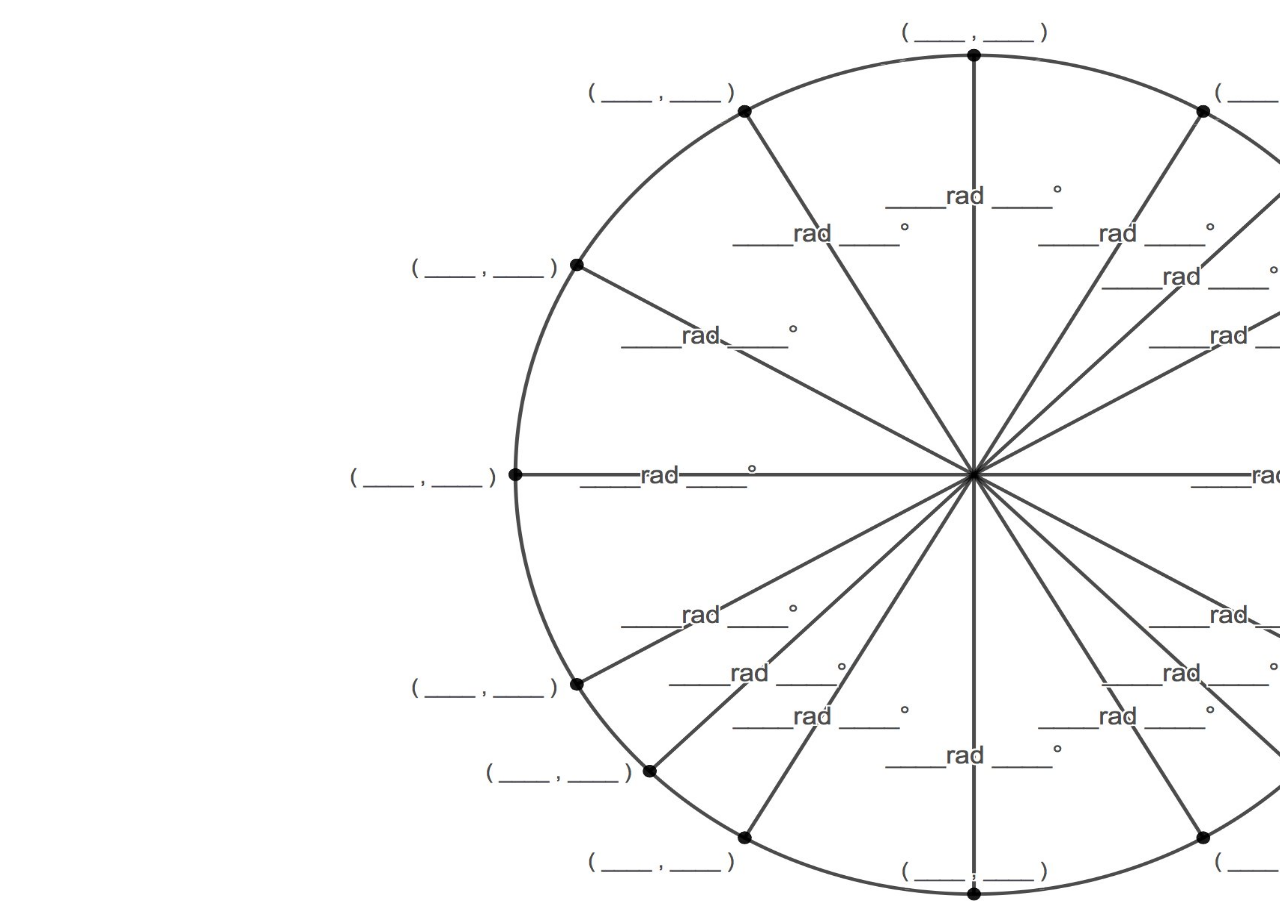
==== index.html @ 6e9772dc "Added blank unit circle, fized size" ====
<!DOCTYPE html>
<html lang="en">
<head>
    <meta charset="UTF-8">
    <meta http-equiv="X-UA-Compatible" content="IE=edge">
    <meta name="viewport" content="width=device-width, initial-scale=1.0">
    <link rel="stylesheet" href="/styles.css">
    <title>Fill in the Blank</title>
</head>
<body>
    <div class="unitCircle">
        <div class="unitCircle__container">
            <img src="/unitCircle.jpg" alt="">
        </div>
    </div>
</body>
</html>
---- styles.css ----
.unitCircle__container img {
    position: absolute;
    left: 325px;
    width: 1300px;
    height: 900px;
}
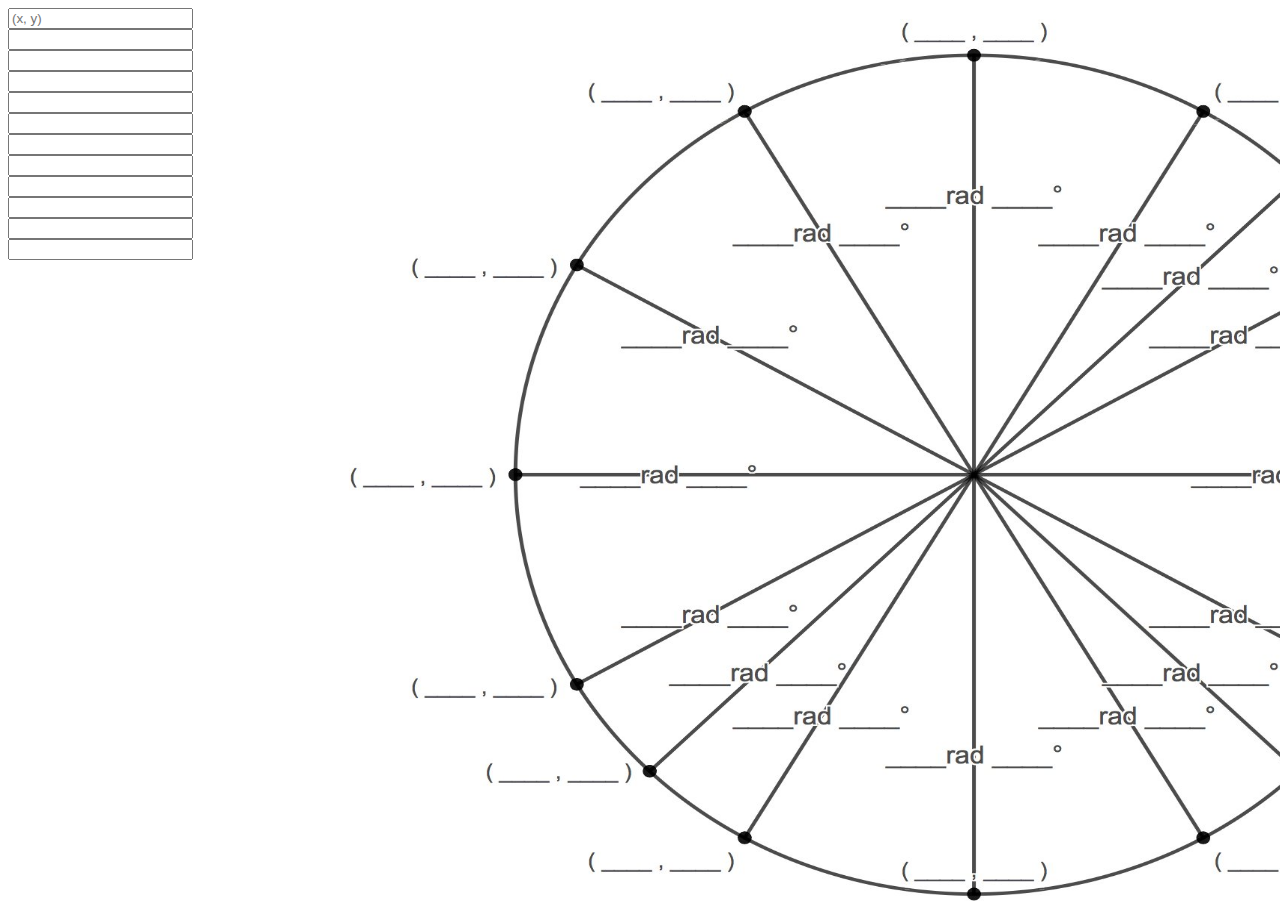
==== commit 8861cba6: "text boxes" ====
--- a/index.html
+++ b/index.html
@@ -13,5 +13,46 @@
             <img src="/unitCircle.jpg" alt="">
         </div>
     </div>
+
+    <div class="inputs">
+        <form action="">
+            <div class="input_box">
+                <input type="text" placeholder="(x, y)">
+            </div>
+            <div class="input_box">
+                <input type="text">
+            </div>
+            <div class="input_box">
+                <input type="text">
+            </div>
+            <div class="input_box">
+                <input type="text">
+            </div>
+            <div class="input_box">
+                <input type="text">
+            </div>
+            <div class="input_box">
+                <input type="text">
+            </div>
+            <div class="input_box">
+                <input type="text">
+            </div>
+            <div class="input_box">
+                <input type="text">
+            </div>
+            <div class="input_box">
+                <input type="text">
+            </div>
+            <div class="input_box">
+                <input type="text">
+            </div>
+            <div class="input_box">
+                <input type="text">
+            </div>
+            <div class="input_box">
+                <input type="text">
+            </div>
+        </form>
+    </div>
 </body>
 </html>--- a/styles.css
+++ b/styles.css
@@ -3,4 +3,10 @@
     left: 325px;
     width: 1300px;
     height: 900px;
+}
+
+.inputs input_box {
+    position: absolute;
+    left: 1390px;
+    top: 258px;
 }